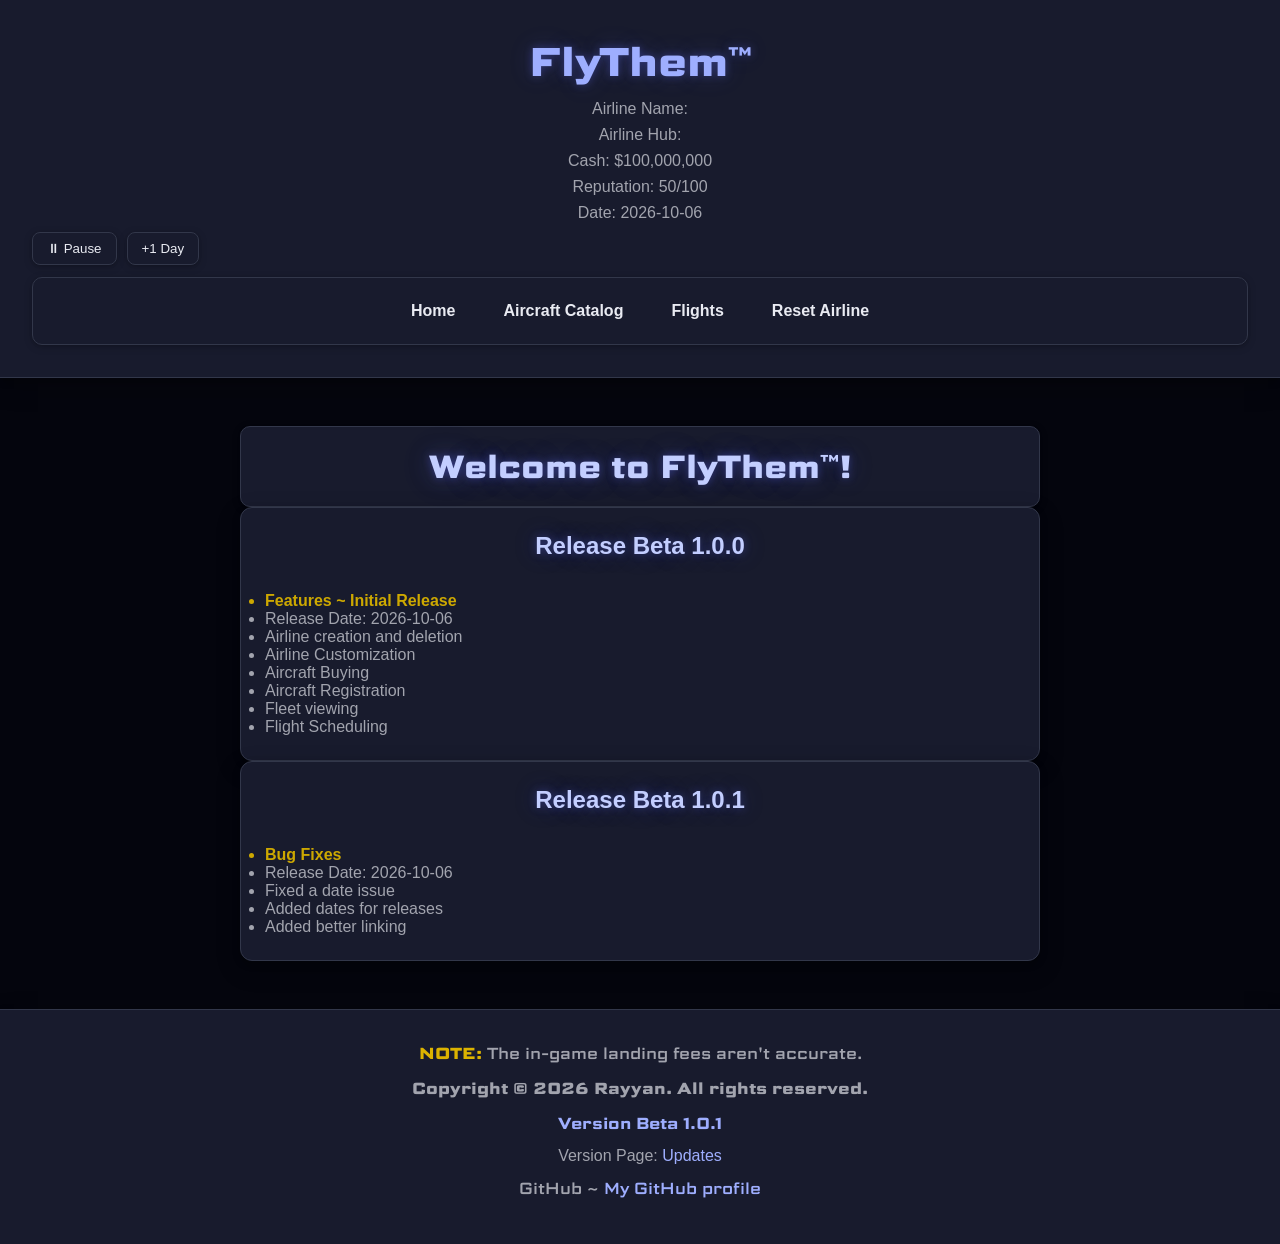
==== updates.html @ 15734eae "Beta Release v1.0.1 with better linking" ====
<!DOCTYPE html>
<html lang="en">

<head>
    <meta charset="UTF-8">
    <meta name="viewport" content="width=device-width, initial-scale=1.0">

    <link rel="preconnect" href="https://fonts.googleapis.com">
    <link rel="preconnect" href="https://fonts.gstatic.com" crossorigin>

    <link href="https://fonts.googleapis.com/css2?family=Science+Gothic:wght@100..900&display=swap" rel="stylesheet">

    <link rel="stylesheet" href="./CSS/main.css">

    <title>FlyThem™ - Home</title>
</head>

<body>

    <header>
        <h1 class="science-gothic">FlyThem™</h1>

        <h3>
            Airline Name:
            <span class="airline-name-display"></span>
        </h3>

        <h3>
            Airline Hub:
            <span class="airline-hub-display"></span>
        </h3>
        <h3>
            Cash:
            <span class="cash-display"></span>
        </h3>
        <h3>
            Reputation:
            <span class="reputation-display"></span>
        </h3>
        <h3>
            Date:
            <span class="time-display"></span>
        </h3>

        <div class="time-controls">
            <button class="pause-game">⏸ Pause</button>
            <button class="advance-day">+1 Day</button>
            <span class="advance-day-cooldown"></span>
        </div>

        <nav>
            <ul>
                <li><a href="./home.html">Home</a></li>
                <li><a href="./aircraftCatalog.html">Aircraft Catalog</a></li>
                <li><a href="./flights.html">Flights</a></li>

                <li class="reset-airline">Reset Airline</li>
            </ul>
        </nav>
    </header>

    <main>
        <p class="home-wel"><strong>Welcome to FlyThem™!</strong></p>

        <div class="updates">
            <section class="updateSection">
                <h2 class="releaseHeading">Release Beta 1.0.0</h2>

                <ul class="updates">
                    <li class="listHeading">Features ~ Initial Release</li>
                    <li>Release Date: 2026-10-06</li>
                    <li>Airline creation and deletion</li>
                    <li>Airline Customization</li>
                    <li>Aircraft Buying</li>
                    <li>Aircraft Registration</li>
                    <li>Fleet viewing</li>
                    <li>Flight Scheduling</li>
                </ul>
            </section>

            <section class="updateSection">
                <h2 class="releaseHeading">Release Beta 1.0.1</h2>

                <ul class="updates">
                    <li class="listHeading">Bug Fixes</li>
                    <li>Release Date: 2026-10-06</li>
                    <li>Fixed a date issue</li>
                    <li>Added dates for releases</li>
                    <li>Added better linking</li>
                </ul>
            </section>
        </div>
    </main>

    <footer>

        <p class="science-gothic">
            <span class="warning">NOTE:</span>
            The in-game landing fees aren't accurate.
        </p>

        <h4 class="science-gothic">
            Copyright © 2026 Rayyan. All rights reserved.
        </h4>

        <p class="game-version">Version Beta 1.0.1</p>
        <p class="update-page">Version Page: <a href="./updates.html">Updates</a></p>

        <p class="science-gothic">
            GitHub ~
            <a href="https://github.com/Rayyan-A-F">
                My GitHub profile
            </a>
        </p>

    </footer>

    <script type="module" src="./JS/main.js"></script>

</body>

</html>
---- CSS/main.css ----
* {
    margin: 0;
    padding: 0;
    box-sizing: border-box;
}

:root {
    --background-color: oklch(12% 0.02 275);
    --surface: oklch(23% 0.035 275);
    --border: oklch(34% 0.035 275);

    --text: oklch(94% 0.01 275);
    --text-muted: oklch(72% 0.015 275);

    --primary-100: oklch(94% 0.04 275);
    --primary-200: oklch(86% 0.07 275);
    --primary-300: oklch(77% 0.12 275);
    --primary-400: oklch(67% 0.17 275);
    --primary-500: oklch(59% 0.20 275);
    --primary-600: oklch(50% 0.18 275);
    --primary-700: oklch(41% 0.16 275);
    --primary-800: oklch(33% 0.13 275);
    --primary-900: oklch(25% 0.10 275);

    --accent: oklch(74% 0.17 95);

    --success: oklch(68% 0.18 147);
    --warning: oklch(78% 0.16 92);
    --error: oklch(59% 0.20 27);

    --shadow-sm:
        0 2px 8px oklch(0% 0 0 / 0.18),
        0 1px 3px oklch(0% 0 0 / 0.12);

    --shadow-md:
        0 8px 24px oklch(0% 0 0 / 0.22),
        0 3px 8px oklch(0% 0 0 / 0.16);

    --shadow-lg:
        0 16px 40px oklch(0% 0 0 / 0.28),
        0 6px 16px oklch(0% 0 0 / 0.20);

    --glow-primary:
        0 0 8px oklch(59% 0.20 275 / 0.40),
        0 0 24px oklch(59% 0.20 275 / 0.25),
        0 0 48px oklch(59% 0.20 275 / 0.12);

    --glow-accent:
        0 0 8px oklch(74% 0.17 95 / 0.40),
        0 0 24px oklch(74% 0.17 95 / 0.25),
        0 0 48px oklch(74% 0.17 95 / 0.12);

    --glow-success:
        0 0 8px oklch(68% 0.18 147 / 0.35),
        0 0 24px oklch(68% 0.18 147 / 0.22),
        0 0 48px oklch(68% 0.18 147 / 0.10);

    --glow-error:
        0 0 8px oklch(59% 0.20 27 / 0.35),
        0 0 24px oklch(59% 0.20 27 / 0.22),
        0 0 48px oklch(59% 0.20 27 / 0.10);

    --focus-ring:
        0 0 0 3px oklch(59% 0.20 275 / 0.30);
}  

html {
    min-height: 100%;
}

body {
    min-height: 100vh;

    display: flex;
    flex-direction: column;

    font-family: "Segoe UI", Tahoma, Geneva, Verdana, sans-serif;

    color: var(--text);
    background-color: var(--background-color);
}

.science-gothic {
    font-family: "Science Gothic", sans-serif;
    font-optical-sizing: auto;
    font-style: normal;
}

header {
    padding: 2rem;

    text-align: center;

    background-color: var(--surface);

    border-bottom: 1px solid var(--border);

    box-shadow: var(--shadow-md);
}

header h1 {
    color: var(--primary-300);

    font-size: 2.5rem;
    font-weight: 700;

    text-shadow:
        0 0 8px oklch(59% 0.20 275 / 0.35),
        0 0 24px oklch(59% 0.20 275 / 0.20);
}

header h3 {
    margin-top: 0.5rem;

    color: var(--text-muted);

    font-size: 1rem;
    font-weight: 500;
}

.airline-name-display,
.airline-hub-display {
    color: var(--primary-200);
    font-weight: 700;
}

.airline-name-display {
    text-shadow:
        0 0 8px oklch(59% 0.20 275 / 0.25);
}

.airline-hub-display {
    color: var(--accent);
    text-shadow:
        0 0 8px oklch(74% 0.17 95 / 0.25);
}

main {
    width: min(800px, 90%);
    margin: 0 auto;
    padding: 3rem 0;

    flex: 1;
}

.home-wel {
    padding: 1rem 1.25rem;

    color: var(--text);

    background-color: var(--surface);

    border: 1px solid var(--border);
    border-radius: 10px;

    text-align: center;

    box-shadow: var(--shadow-sm);
}

main h2 {
    margin-bottom: 2rem;

    color: var(--text);

    text-align: center;
}

.start-card {
    margin-bottom: 1.5rem;
    padding: 1.75rem;

    background-color: var(--surface);

    border: 1px solid var(--border);
    border-radius: 12px;

    box-shadow: var(--shadow-md);

    transition:
        transform 180ms ease,
        border-color 180ms ease,
        box-shadow 180ms ease;
}

.start-card:hover {
    transform: translateY(-2px);

    border-color: var(--primary-600);

    box-shadow:
        var(--shadow-md),
        var(--glow-primary);
}

.start-card p {
    margin-bottom: 1.25rem;

    color: var(--text);

    line-height: 1.6;
}

.warning {
    color: var(--warning);

    font-weight: 700;
}

.btn {
    margin-bottom: 1.25rem;
    padding: 0.7rem 1.2rem;

    color: var(--primary-100);
    background-color: var(--primary-500);

    border: 1px solid var(--primary-400);
    border-radius: 8px;

    font-family: inherit;
    font-size: 1rem;
    font-weight: 600;

    cursor: pointer;

    box-shadow: var(--shadow-sm);

    transition:
        transform 150ms ease,
        background-color 150ms ease,
        border-color 150ms ease,
        box-shadow 150ms ease;
}

.btn:hover {
    transform: translateY(-1px);

    background-color: var(--primary-400);
    border-color: var(--primary-300);

    box-shadow:
        var(--shadow-sm),
        var(--glow-primary);
}

.btn:active {
    transform: translateY(0);

    background-color: var(--primary-600);
}

.btn:focus-visible {
    outline: none;

    box-shadow:
        var(--shadow-sm),
        var(--focus-ring);
}

.setup-form {
    width: 100%;
}

.setup-form fieldset {
    padding: 2rem;

    background-color: var(--surface);

    border: 1px solid var(--border);
    border-radius: 12px;

    box-shadow: var(--shadow-md);
}

.setup-form legend {
    padding: 0 0.75rem;

    color: var(--primary-300);

    font-family: "Science Gothic", sans-serif;
    font-weight: 600;
}

.setup-form label {
    display: inline-block;

    margin-bottom: 0.5rem;

    color: var(--text);
    font-weight: 600;
}

.setup-form input[type="text"],
.setup-form select {
    width: 100%;
    padding: 0.75rem 0.9rem;

    color: var(--text);
    background-color: var(--background-color);

    border: 1px solid var(--border);
    border-radius: 8px;

    font-family: inherit;
    font-size: 1rem;

    transition:
        border-color 150ms ease,
        box-shadow 150ms ease;
}

.setup-form input[type="text"]::placeholder {
    color: var(--text-muted);
}

.setup-form input[type="text"]:focus,
.setup-form select:focus {
    outline: none;

    border-color: var(--primary-400);

    box-shadow: var(--focus-ring);
}

.setup-form select {
    cursor: pointer;
}

.setup-form input[type="submit"],
.setup-form input[type="reset"] {
    padding: 0.7rem 1.2rem;

    border-radius: 8px;

    font-family: inherit;
    font-size: 1rem;
    font-weight: 600;

    cursor: pointer;

    transition:
        transform 150ms ease,
        background-color 150ms ease,
        border-color 150ms ease,
        box-shadow 150ms ease;
}

.setup-form input[type="submit"] {
    color: var(--primary-100);
    background-color: var(--primary-500);

    border: 1px solid var(--primary-400);

    box-shadow: var(--shadow-sm);
}

.setup-form input[type="submit"]:hover {
    transform: translateY(-1px);

    background-color: var(--primary-400);
    border-color: var(--primary-300);

    box-shadow:
        var(--shadow-sm),
        var(--glow-primary);
}

.setup-form input[type="submit"]:active {
    transform: translateY(0);

    background-color: var(--primary-600);
}

.setup-form input[type="reset"] {
    margin-left: 0.5rem;

    color: var(--text);
    background-color: transparent;

    border: 1px solid var(--border);
}

.setup-form input[type="reset"]:hover {
    background-color: var(--surface);

    border-color: var(--primary-600);

    box-shadow: var(--shadow-sm);
}

.setup-form input[type="submit"]:focus-visible,
.setup-form input[type="reset"]:focus-visible {
    outline: none;

    box-shadow:
        var(--shadow-sm),
        var(--focus-ring);
}

.aircraft-catalog {
    margin-top: 2rem;
    padding: 1.5rem;

    display: grid;
    grid-template-columns: repeat(auto-fit, minmax(250px, 1fr));
    gap: 1.5rem;

    background-color: var(--surface);

    border: 1px solid var(--border);
    border-radius: 12px;

    box-shadow: var(--shadow-md);
}

.aircraft-item {
    display: grid;

    grid-template-columns: repeat(4, 1fr);
    grid-template-rows: repeat(6, auto);

    gap: 0.75rem;

    padding: 1.25rem;

    background-color: var(--background-color);

    border: 1px solid var(--border);
    border-radius: 10px;

    box-shadow: var(--shadow-sm);

    transition:
        transform 180ms ease,
        border-color 180ms ease,
        box-shadow 180ms ease;
}

.aircraft-item:hover {
    transform: translateY(-3px);

    border-color: var(--primary-600);

    box-shadow:
        var(--shadow-md),
        var(--glow-primary);
}

.aircraft-header {
    grid-column: 1 / 5;
    grid-row: 1 / 2;

    display: flex;

    align-items: center;
    justify-content: space-between;

    gap: 1rem;

    padding-bottom: 0.75rem;

    border-bottom: 1px solid var(--border);
}

.aircraft-name {
    color: var(--primary-200);

    font-family: "Science Gothic", sans-serif;
    font-size: 1.25rem;
    font-weight: 700;
}

.aircraft-type {
    padding: 0.3rem 0.6rem;

    color: var(--accent);

    background-color: oklch(74% 0.17 95 / 0.10);

    border: 1px solid oklch(74% 0.17 95 / 0.25);
    border-radius: 6px;

    font-size: 0.75rem;
    font-weight: 700;
}

.aircraft-manufacturer {
    grid-column: 1 / 3;
    grid-row: 2 / 3;
}

.aircraft-capacity {
    grid-column: 3 / 5;
    grid-row: 2 / 3;
}

.aircraft-range {
    grid-column: 1 / 3;
    grid-row: 3 / 4;
}

.aircraft-cost {
    grid-column: 1 / 5;
    grid-row: 5 / 6;

    padding-top: 0.75rem;

    color: var(--primary-300);

    border-top: 1px solid var(--border);

    font-weight: 700;

    text-shadow:
        0 0 8px oklch(59% 0.20 275 / 0.25);
}

.aircraft-buy-button {
    grid-column: 1 / 5;
    grid-row: 6 / 7;
    width: 100%;
    padding: 0.7rem 1rem;
    
    color: var(--primary-100);
    background-color: var(--primary-500);
    
    border: 1px solid var(--primary-400);
    border-radius: 8px;
    
    font-family: inherit;
    font-size: 0.95rem;
    font-weight: 700;
    
    cursor: pointer;
    
    box-shadow: var(--shadow-sm);
    
    transition:
        transform 150ms ease,
        background-color 150ms ease,
        border-color 150ms ease,
        box-shadow 150ms ease;
}

.aircraft-buy-button:hover {
    transform: translateY(-2px);

    background-color: var(--primary-400);
    border-color: var(--primary-300);

    box-shadow:
        var(--shadow-sm),
        var(--glow-primary);
}

.aircraft-buy-button:active {
    transform: translateY(0);

    background-color: var(--primary-600);
}

.aircraft-buy-button:focus-visible {
    outline: none;

    box-shadow:
        var(--shadow-sm),
        var(--focus-ring);
}

.aircraft-manufacturer,
.aircraft-capacity,
.aircraft-range,
.aircraft-cost {
    margin: 0;

    color: var(--text-muted);

    font-size: 0.9rem;
    line-height: 1.5;
}

nav {
    padding: 1rem;
    margin-top: 0.75rem;

    display: flex;
    justify-content: space-between;
    width: 100%;

    background-color: var(--surface);
    border: 1px solid var(--border);

    border-radius: 10px;
    box-shadow: var(--shadow-sm);
}

nav ul {
    display: flex;
    gap: 1.5rem;

    list-style-type: none;
    width: 100%;
    
    align-content: center;
    justify-content: center;
    align-items: center;
}

nav ul li {
    padding: 0.5rem 0.75rem;

    color: var(--text);

    border-radius: 6px;

    font-weight: 600;

    cursor: pointer;

    transition:
        background-color 150ms ease,
        color 150ms ease,
        box-shadow 150ms ease;
}

nav ul li:hover {
    color: var(--primary-200);

    background-color: oklch(59% 0.20 275 / 0.10);

    box-shadow:
        0 0 8px oklch(59% 0.20 275 / 0.25);
}

nav ul li a {
    color: inherit;

    text-decoration: none;
}

.custom-popup {
    position: fixed;
    top: 50%;
    left: 50%;
    transform: translate(-50%, -50%);
    min-width: 300px;
    max-width: 450px;
    padding: 2rem;
    color: var(--text);
    background-color: var(--surface);
    border: 1px solid var(--border);
    border-radius: 12px;
    box-shadow:
        var(--shadow-lg),
        var(--glow-error);
    z-index: 1000;
}

.popup-title {
    margin-bottom: 1rem;
    color: var(--error);
    font-family: "Science Gothic", sans-serif;
    font-size: 1.5rem;
    font-weight: 700;
    text-shadow:
        0 0 8px oklch(59% 0.20 27 / 0.35),
        0 0 24px oklch(59% 0.20 27 / 0.20);
}

.popup-message {
    margin-bottom: 1.5rem;
    color: var(--text);
    font-size: 1rem;
    line-height: 1.6;
}

.popup-close {
    padding: 0.6rem 1rem;
    color: var(--text);
    background-color: var(--background-color);
    border: 1px solid var(--border);
    border-radius: 8px;
    font-family: inherit;
    font-size: 0.95rem;
    font-weight: 600;
    cursor: pointer;
}

.popup-close:hover {
    border-color: var(--error);
    color: var(--error);
}

.currentFleetBox {
    margin-top: 2rem;
    padding: 1.5rem;

    background-color: var(--surface);
    border: 1px solid var(--border);
    border-radius: 12px;

    box-shadow: var(--shadow-md);
}

.currentFleetDisplayer {
    width: 100%;
    margin: 0;
    padding: 0.75rem 1rem;

    background: transparent;
    border: none;

    color: var(--text-muted);
    font-family: inherit;
    font-size: 1rem;
    font-weight: 600;
    text-align: left;

    cursor: pointer;
}

.currentFleetDisplayer:hover {
    color: var(--text);
}

.currentFleet {
    display: none;

    margin-top: 1rem;
    padding: 1rem;

    background-color: var(--background-color);
    border: 1px solid var(--border);
    border-radius: 8px;
}

.currentFleet.open {
    display: flex;
    flex-direction: column;
    gap: 1rem;
}

.fleet-item {
    padding: 1rem;
    background-color: var(--surface);
    border: 1px solid var(--border);
    border-radius: 8px;
}

.fleet-aircraft-name {
    margin-bottom: 0.75rem;
    color: var(--text);
    font-family: "Science Gothic", sans-serif;
    font-size: 1.1rem;
}

.fleet-item p {
    margin: 0.35rem 0;
    color: var(--text-muted);
}

.fleet-empty {
    margin: 0;
    color: var(--text-muted);
    text-align: center;
}

.flightPlan {
    background-color: var(--surface);
    border: 1px solid var(--border);
    border-radius: 16px;
    padding: 2rem;
    box-shadow: var(--shadow-md);
    color: var(--text);
    max-width: 600px;
    margin: 0 auto;
}

.flightPlan h2 {
    margin: 0 0 1.5rem;
    color: var(--primary-200);
    font-size: 1.75rem;
    text-align: center;
    text-shadow: var(--glow-primary);
}

.flightPlanForm {
    display: flex;
    flex-direction: column;
    gap: 0.75rem;
}

.flightPlanForm p {
    margin: 0;
}

.flightPlanForm p:first-of-type {
    color: var(--text-muted);
    font-size: 0.9rem;
    font-weight: 600;
}

.startHub {
    background-color: var(--background-color);
    border: 1px solid var(--border);
    border-radius: 10px;
    padding: 0.8rem 1rem;
    color: var(--primary-200);
    font-weight: 600;
    box-shadow: var(--shadow-sm);
}

.flightPlanForm label {
    color: var(--text-muted);
    font-size: 0.9rem;
    font-weight: 600;
    margin-top: 0.5rem;
}

.flightPlanForm select {
    width: 100%;
    padding: 0.8rem 1rem;
    background-color: var(--background-color);
    color: var(--text);
    border: 1px solid var(--border);
    border-radius: 10px;
    font: inherit;
    cursor: pointer;
    outline: none;
    transition:
        border-color 0.2s ease,
        box-shadow 0.2s ease,
        background-color 0.2s ease;
}

.flightPlanForm select:hover {
    border-color: var(--primary-600);
}

.flightPlanForm select:focus {
    border-color: var(--primary-500);
    box-shadow: var(--focus-ring), var(--glow-primary);
}

.flightPlanForm select option {
    background-color: var(--surface);
    color: var(--text);
}

.flightPlanForm button {
    padding: 0.8rem 1.25rem;
    border: 1px solid transparent;
    border-radius: 10px;
    font: inherit;
    font-weight: 700;
    cursor: pointer;
    transition:
        transform 0.15s ease,
        box-shadow 0.2s ease,
        background-color 0.2s ease;
}

.flightPlanForm button:hover {
    transform: translateY(-2px);
}

.flightPlanForm button:active {
    transform: translateY(0);
}

.flightPlanForm button[type="reset"] {
    margin-top: 1rem;
    background-color: var(--background-color);
    color: var(--text-muted);
    border-color: var(--border);
    box-shadow: var(--shadow-sm);
}

.flightPlanForm button[type="reset"]:hover {
    color: var(--text);
    border-color: var(--primary-600);
}

.flightPlanForm button[type="submit"] {
    background-color: var(--primary-500);
    color: var(--primary-100);
    box-shadow: var(--shadow-sm);
}

.flightPlanForm button[type="submit"]:hover {
    background-color: var(--primary-600);
    box-shadow: var(--glow-primary);
}

.flightPlanForm button:focus-visible {
    outline: none;
    box-shadow: var(--focus-ring);
}

.time-controls {
    display: flex;
    align-items: center;
    gap: 10px;
    margin: 10px 0;
}

.pause-game,
.advance-day {
    padding: 8px 14px;
    border: 1px solid var(--border);
    border-radius: 8px;
    background-color: var(--surface);
    color: var(--text);
    cursor: pointer;
    box-shadow: var(--shadow-sm);
}

.pause-game:hover,
.advance-day:hover:not(:disabled) {
    box-shadow: var(--glow-primary);
}

.advance-day:disabled {
    opacity: 0.5;
    cursor: not-allowed;
}

.advance-day-cooldown {
    color: var(--text-muted);
    font-size: 0.9rem;
}

.home-wel {
    font-family: "Science Gothic", sans-serif;
    font-size: 2rem;
    color: var(--primary-200);
    text-shadow: var(--glow-primary);
}

.updateSection {
    background: var(--surface);
    border: 1px solid var(--border);
    border-radius: 12px;
    padding: 1.5rem;
    box-shadow: var(--shadow-md);
}

.releaseHeading {
    color: var(--primary-200);
    text-shadow: var(--glow-primary);
}

.updateSection .listHeading {
    color: var(--accent);
    font-weight: 700;
}

.updateSection li {
    color: var(--text-muted);
}

.game-version {
    color: var(--primary-300);
    font-family: "Science Gothic", sans-serif;
    font-weight: 600;
}

.update-page {
    color: var(--text-muted);
}

.update-page a {
    color: var(--primary-300);
}

.update-page a:hover {
    color: var(--primary-200);
    text-shadow: var(--glow-primary);
}

footer {
    padding: 2rem;

    color: var(--text-muted);

    text-align: center;

    background-color: var(--surface);

    border-top: 1px solid var(--border);

    box-shadow: var(--shadow-md);
}

footer p,
footer h4 {
    margin-bottom: 0.75rem;
}

footer a {
    color: var(--primary-300);

    text-decoration: none;

    transition:
        color 150ms ease,
        text-shadow 150ms ease;
}

footer a:hover {
    color: var(--primary-200);

    text-shadow:
        0 0 8px oklch(59% 0.20 275 / 0.35),
        0 0 24px oklch(59% 0.20 275 / 0.20);
}

@media (max-width: 600px) {

    header {
        padding: 1.5rem;
    }

    header h1 {
        font-size: 2rem;
    }

    main {
        width: 92%;
        padding: 2rem 0;
    }

    .start-card {
        padding: 1.5rem;
    }

    footer {
        padding: 1.5rem;
    }

}
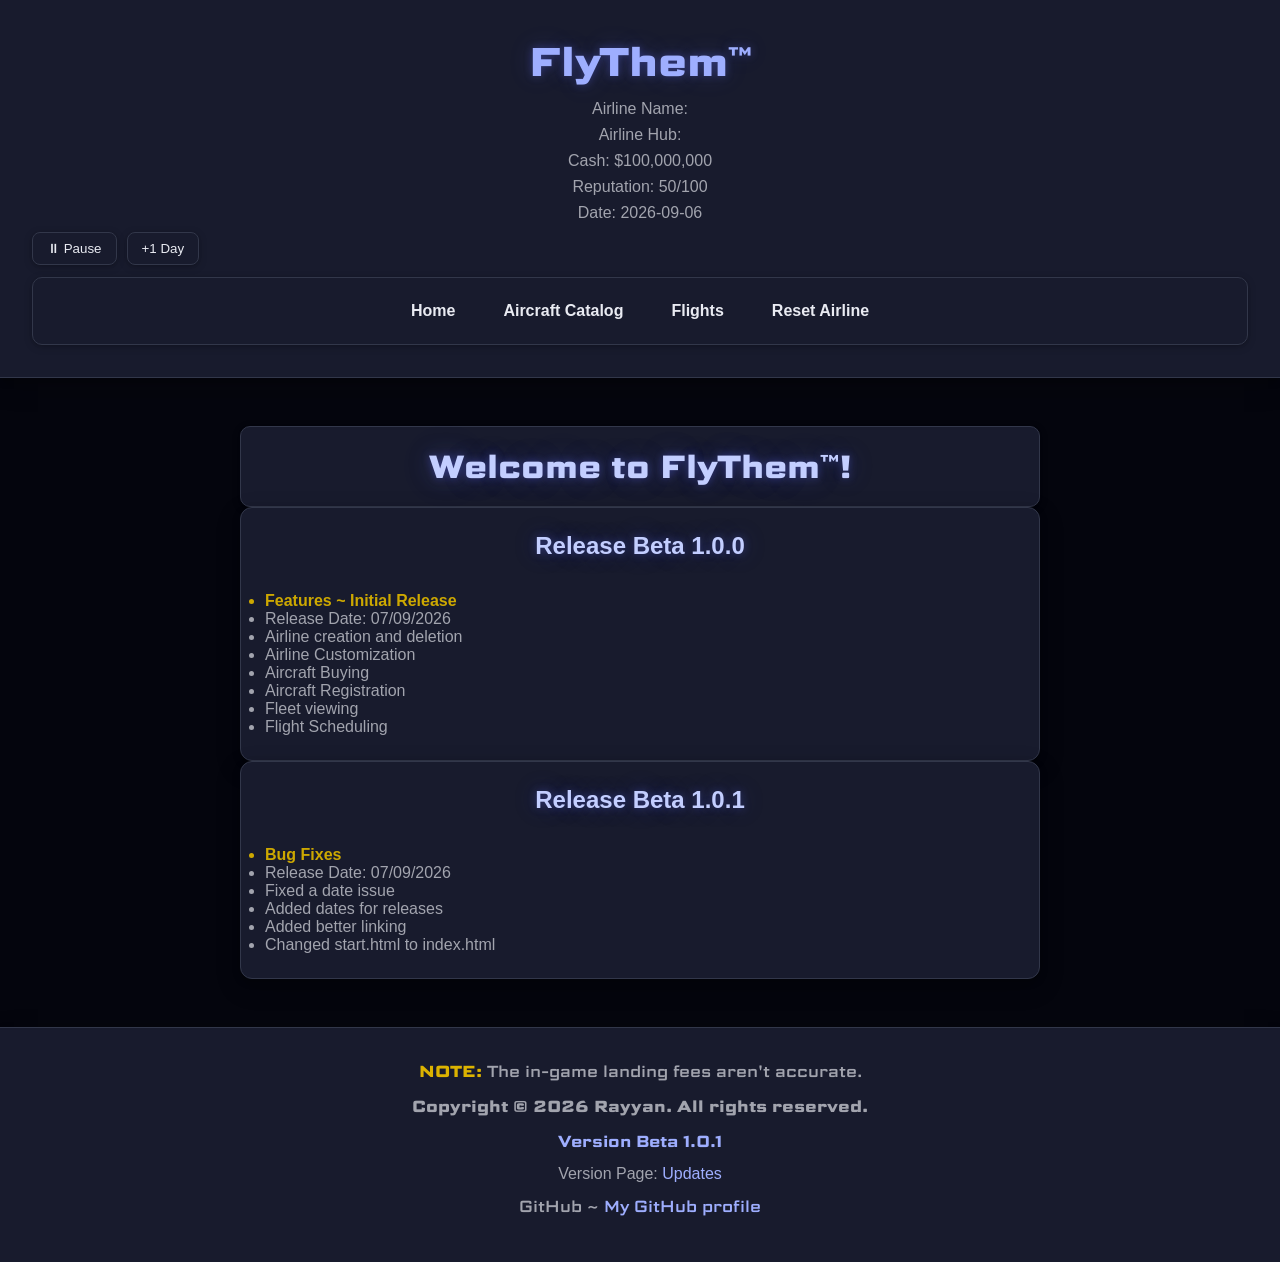
==== commit 0156cc9f: "Beta Release v1.0.1, fixed few issues" ====
--- a/updates.html
+++ b/updates.html
@@ -68,7 +68,7 @@
 
                 <ul class="updates">
                     <li class="listHeading">Features ~ Initial Release</li>
-                    <li>Release Date: 2026-10-06</li>
+                    <li>Release Date: 07/09/2026</li>
                     <li>Airline creation and deletion</li>
                     <li>Airline Customization</li>
                     <li>Aircraft Buying</li>
@@ -83,10 +83,11 @@
 
                 <ul class="updates">
                     <li class="listHeading">Bug Fixes</li>
-                    <li>Release Date: 2026-10-06</li>
+                    <li>Release Date: 07/09/2026</li>
                     <li>Fixed a date issue</li>
                     <li>Added dates for releases</li>
                     <li>Added better linking</li>
+                    <li>Changed start.html to index.html</li>
                 </ul>
             </section>
         </div>
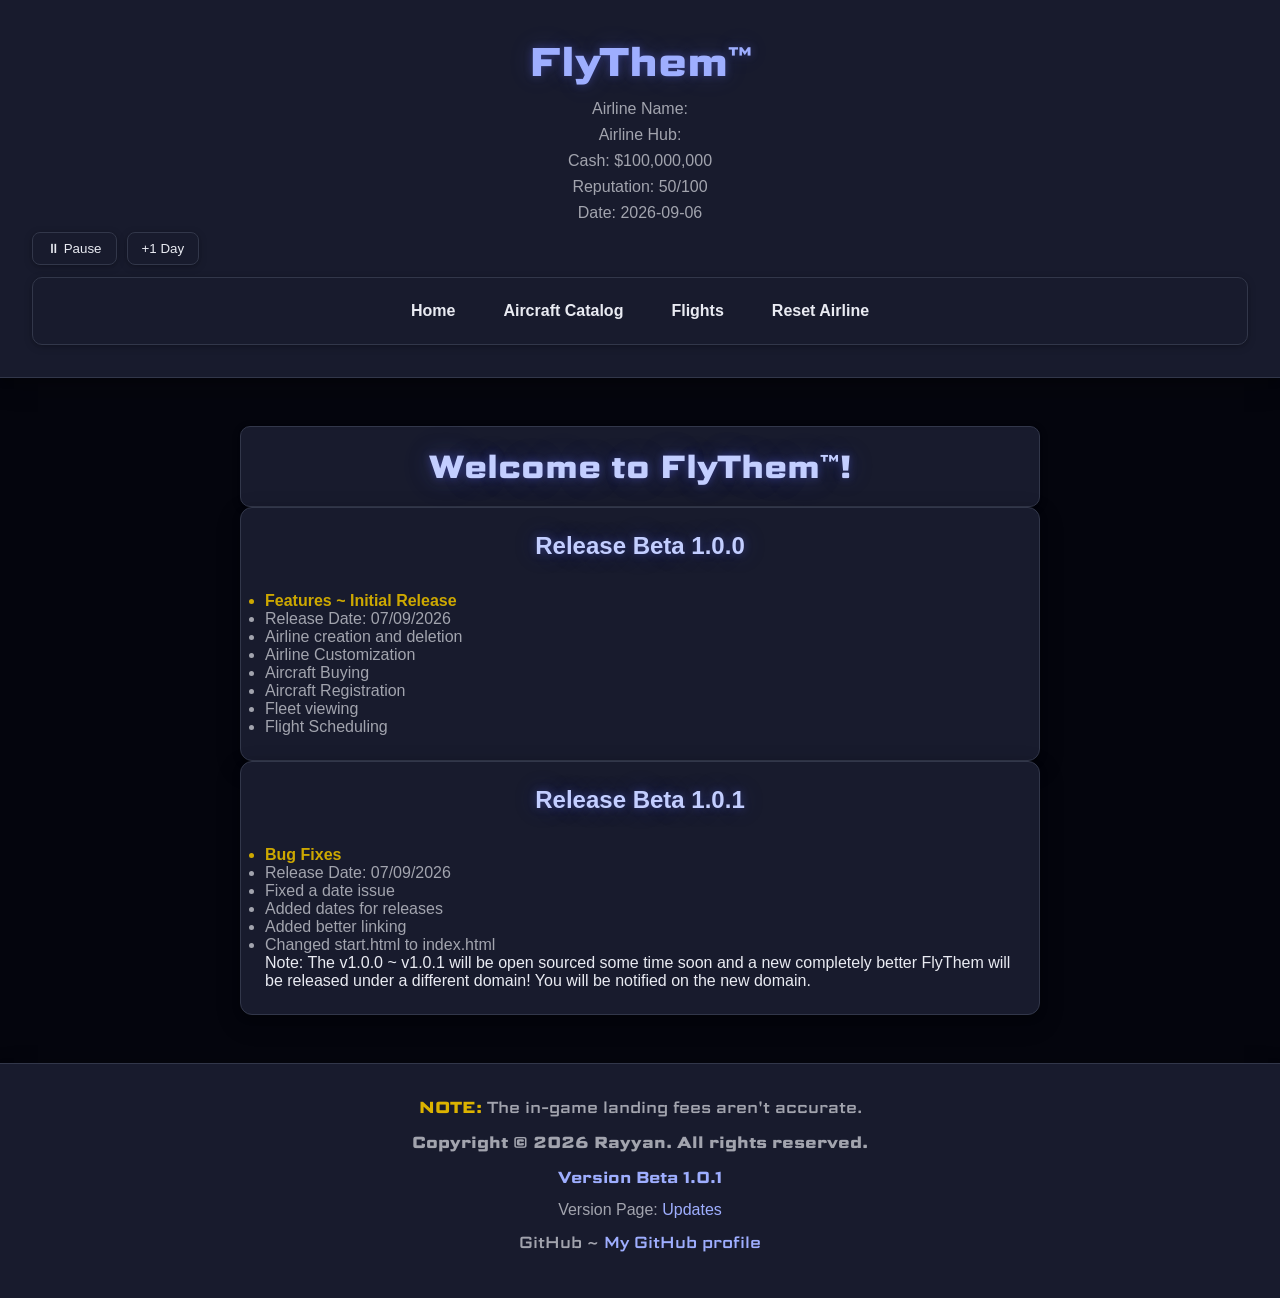
==== commit 6171606d: "Issued a small change to update log." ====
--- a/updates.html
+++ b/updates.html
@@ -89,6 +89,8 @@
                     <li>Added better linking</li>
                     <li>Changed start.html to index.html</li>
                 </ul>
+
+                <p>Note: The v1.0.0 ~ v1.0.1 will be open sourced some time soon and a new completely better FlyThem will be released under a different domain! You will be notified on the new domain.</p>
             </section>
         </div>
     </main>
